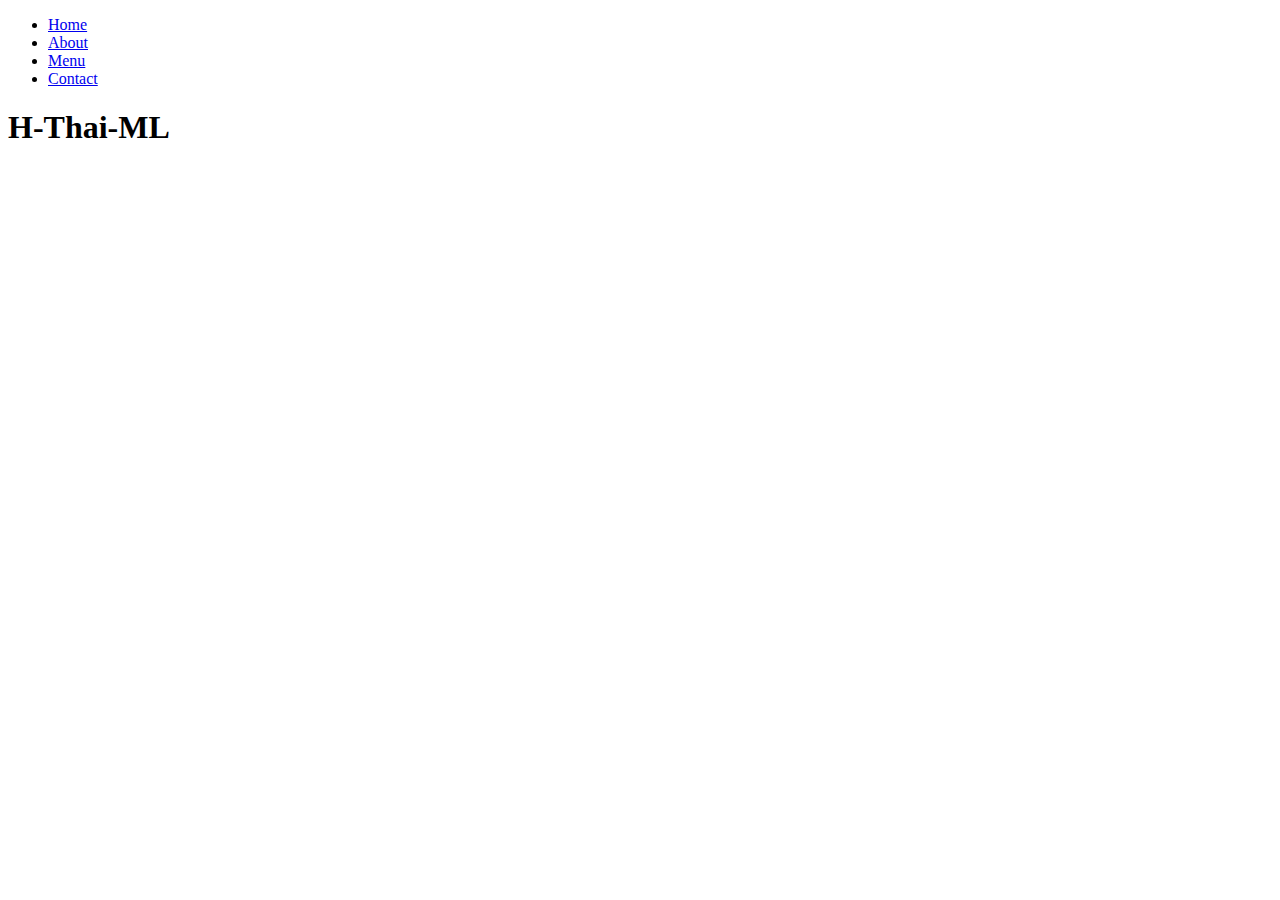
==== index.html @ 88d21697 "my first commit" ====
<!DOCTYPE html>
<html lang="en">
<head>
    <meta charset="UTF-8">
    <meta name="viewport" content="width=device-width, initial-scale=1.0">
    <title>H-Thai-ML</title>
    <link rel="stylesheet" href="assets/css/style.css" type="text/css">
</head>
<body>
    <!-- HOME PAGE -->
    <!-- TODO: Navbar here -->
    <section class="Navbar">
        <nav>
            <ul>
                <li><a href="index.html">Home</a></li>
                <li><a href="about.html">About</a></li>
                <li><a href="menu.html">Menu</a></li>
                <li><a href="contact.html">Contact</a></li>
            </ul>
        </nav>
    </section>
    <!-- TODO: Banner Image here-->
    <main>
        <h1>H-Thai-ML</h1>
        <!-- TODO: Home page code here-->
    </main>
</body>
</html>
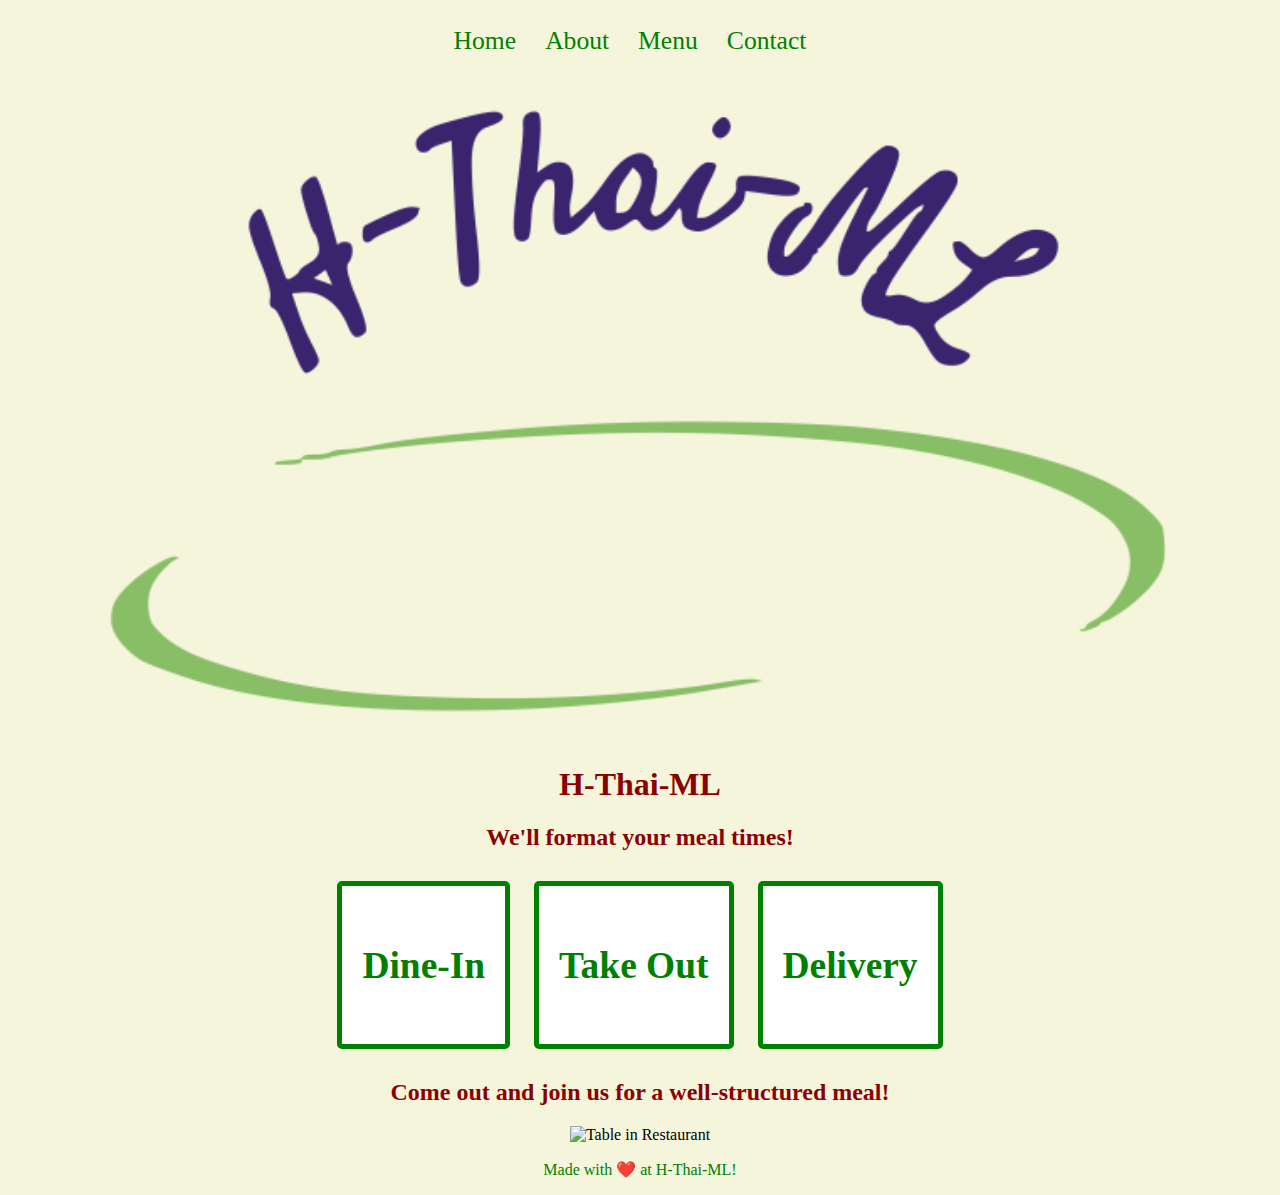
==== commit ffae48ef: "finished homework" ====
--- a/index.html
+++ b/index.html
@@ -20,9 +20,27 @@
         </nav>
     </section>
     <!-- TODO: Banner Image here-->
-    <main>
-        <h1>H-Thai-ML</h1>
-        <!-- TODO: Home page code here-->
+    <img src ="/assets/images/banner.png"/>
+     <main>
+            <h1>H-Thai-ML</h1>
+            <H2>We'll format your meal times!</H2>
+            <div class="service">
+                <h3>Dine-In</h3>
+            </div>
+            <div class="service">
+                <h3>Take Out</h3>
+            </div>
+            <div class="service">
+                <h3>Delivery</h3>
+            </div>
+            <h2>Come out and join us for a well-structured meal!</h2>
+            <img src="assets/images/table-in-restaurant.jpg" alt="Table in Restaurant">
+        </main>
+        <footer>
+            <p>Made with ❤️ at H-Thai-ML!</p>
+        </footer>  
+        
     </main>
+    <script src=""></script>
 </body>
 </html>--- a/assets/css/style.css
+++ b/assets/css/style.css
@@ -0,0 +1,94 @@
+html,
+body {
+    margin: 0;
+    padding: 0;
+    background-color: beige;
+    text-align: center;
+}
+
+h1,
+h2 {
+    color: darkred;
+}
+
+h3, 
+p,
+li {
+    color: green;
+}
+
+img {
+    width: 100%;
+    height: auto;
+    max-width: 100%;
+}
+
+main {
+    margin: 0 20%;
+}
+
+nav {
+    background-color: beige;
+    padding: 10px;
+}
+
+nav ul {
+    list-style-type: none;
+    text-align: center;
+}
+
+nav li {
+    display: inline;
+}
+
+nav a {
+    text-decoration: none;
+    font-size: 1.6em;
+    color: green;
+    margin-right: 25px;
+}
+
+nav a:hover {
+    color: darkred;
+}
+
+#banner {
+    width: 100%;
+    height: auto;
+    background-color: white;
+}
+
+#banner img {
+    width: 60%;
+    height: auto;
+}
+
+.service {
+    display: inline-block;
+    background-color: white;
+    border: 5px solid green;
+    border-radius: 5px;
+    color: darkred;
+    font-size: 2em;
+    padding: 20px;
+    margin: 10px;
+}
+
+table {
+    border: 2px solid black;
+    width: 100%;
+
+}
+  
+td,
+th {
+    border: 1px solid black;
+    padding: 10px;
+    
+}
+ul {
+list-style: none;
+padding-right: 35px;
+
+
+}